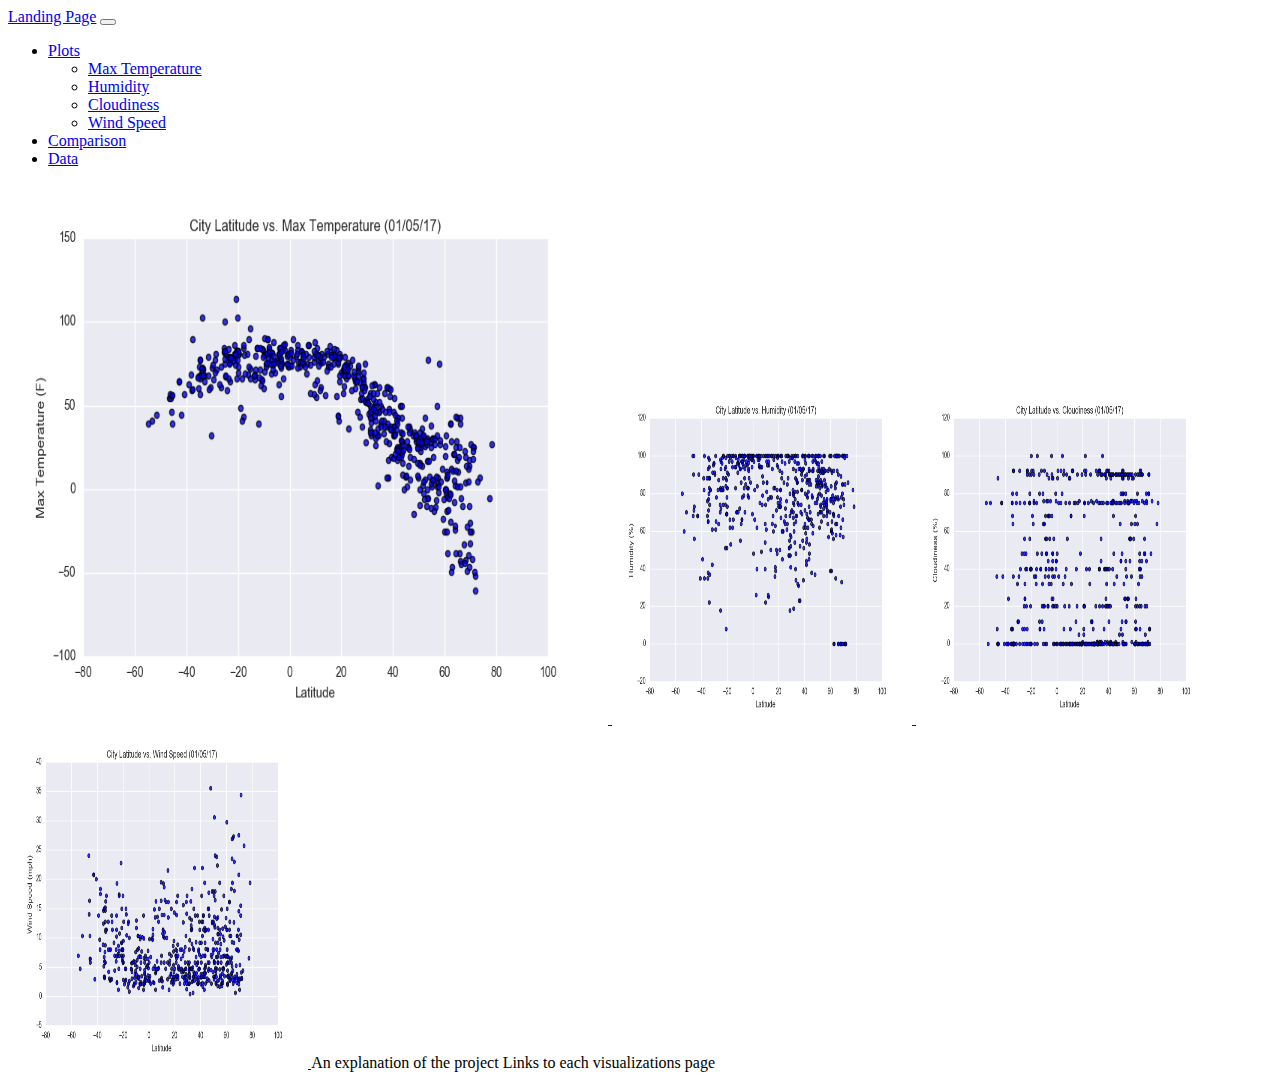
==== html_code.html/index.html @ 27e2a4f1 "html nav code starters" ====
<!DOCTYPE html>
<html lang="en">
<head>
  <meta charset="UTF-8">
  <meta http-equiv="X-UA-Compatible" content="IE=edge">
  <meta name="viewport" content="width=device-width, initial-scale=1.0">
  <title>Visualization Dashboard</title>
 <!-- CSS only -->
  <link href="https://cdn.jsdelivr.net/npm/bootstrap@5.2.0-beta1/dist/css/bootstrap.min.css" rel="stylesheet" integrity="sha384-0evHe/X+R7YkIZDRvuzKMRqM+OrBnVFBL6DOitfPri4tjfHxaWutUpFmBp4vmVor" crossorigin="anonymous">
  <!-- JavaScript Bundle with Popper -->
  <script src="https://cdn.jsdelivr.net/npm/bootstrap@5.2.0-beta1/dist/js/bootstrap.bundle.min.js" integrity="sha384-pprn3073KE6tl6bjs2QrFaJGz5/SUsLqktiwsUTF55Jfv3qYSDhgCecCxMW52nD2" crossorigin="anonymous"></script>

  <link rel="stylesheet" href="style.css">

</head>
<nav class="navbar navbar-expand-lg bg-light">
  <div class="container-fluid">
    <a class="navbar-brand" href="#">Landing Page</a>
    <button class="navbar-toggler" type="button" data-bs-toggle="collapse" data-bs-target="#navbarSupportedContent" aria-controls="navbarSupportedContent" aria-expanded="false" aria-label="Toggle navigation">
      <span class="navbar-toggler-icon"></span>
    </button>
    <div class="collapse navbar-collapse" id="navbarSupportedContent">
      <ul class="navbar-nav ms-auto mb-2 mb-lg-0">
        
        <li class="nav-item dropdown">
          <a class="nav-link dropdown-toggle" href="#" id="navbarDropdown" role="button" data-bs-toggle="dropdown" aria-expanded="false">
            Plots
          </a>
          <ul class="dropdown-menu" aria-labelledby="navbarDropdown">
            <li><a class="dropdown-item" href="#">Max Temperature</a></li>
            <li><a class="dropdown-item" href="#">Humidity</a></li>
            <li><a class="dropdown-item" href="#">Cloudiness</a></li>
            <li><a class="dropdown-item" href="#">Wind Speed</a></li>
          </ul>
                </li>
                <li class="nav-item">
                  <a class="nav-link" href="comparison.html">Comparison</a>
                </li>
                <li class="nav-item">
                  <a class="nav-link" href="data.html">Data</a>
                </li>
              </ul>
        </li>
      </ul>
    </div>
  </div>
</nav>
  
    
</nav>
<nav class="navbar bg-light">
  <div class="container-fluid">
    <a class="navbar-brand" href="#">
      <img src="..//Resources/assets/images/Fig1.png" alt="" width="600" height="540" class="d-inline-block align-text-top">
      <img src="..//Resources/assets/images/Fig2.png" alt="" width="300" height="340" class="d-inline-block align-text-top">
      <img src="..//Resources/assets/images/Fig3.png" alt="" width="300" height="340" class="d-inline-block align-text-top">
      <img src="..//Resources/assets/images/Fig4.png" alt="" width="300" height="340" class="d-inline-block align-text-top">
     
     
     
      <a>An explanation of the project</a>
      Links to each visualizations page
    </a>
  </div>
</nav>



<body>  
  


</body>
</html>
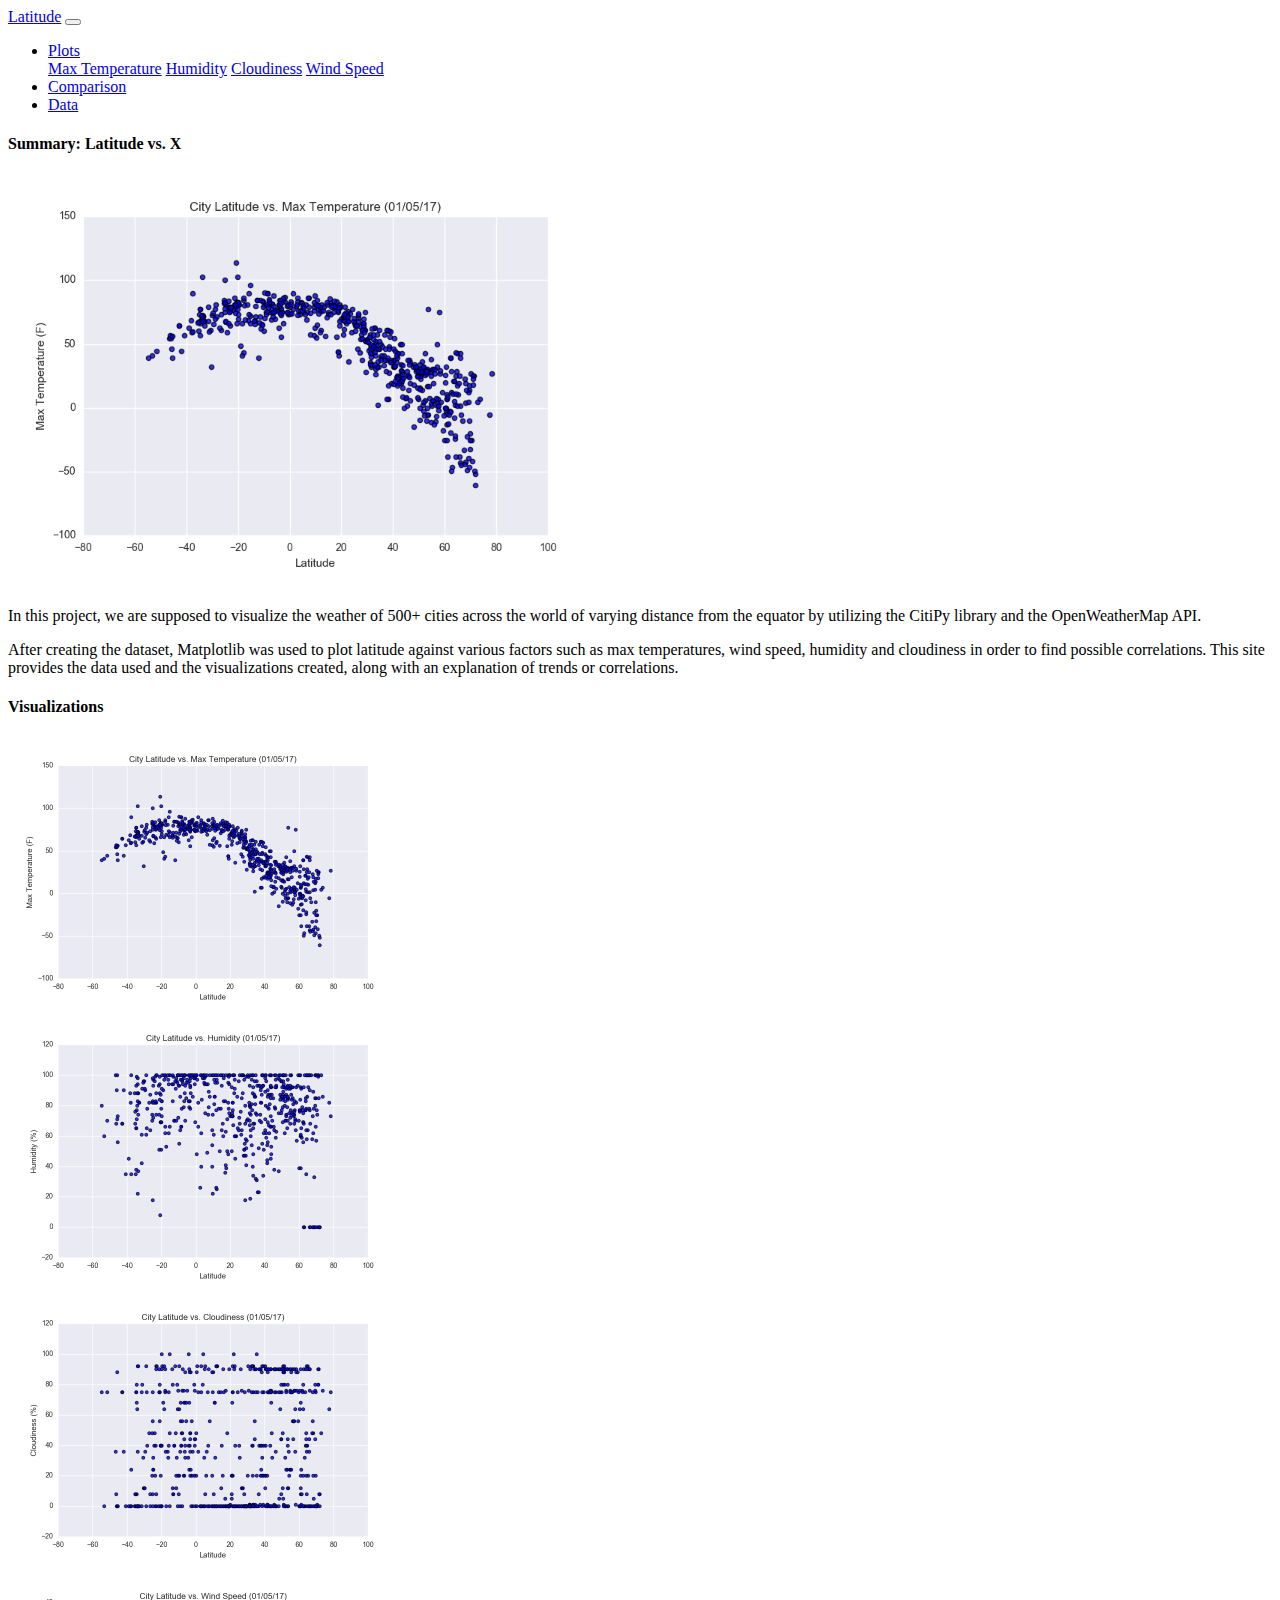
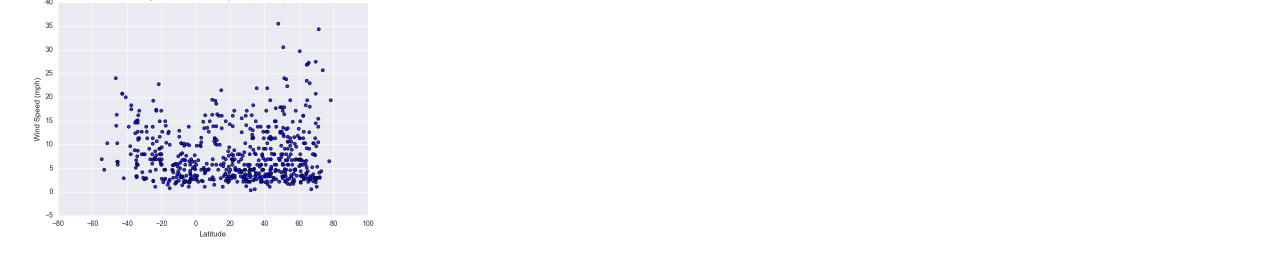
==== commit b97ecf78: "progress" ====
--- a/html_code.html/index.html
+++ b/html_code.html/index.html
@@ -13,58 +13,89 @@
   <link rel="stylesheet" href="style.css">
 
 </head>
-<nav class="navbar navbar-expand-lg bg-light">
-  <div class="container-fluid">
-    <a class="navbar-brand" href="#">Landing Page</a>
-    <button class="navbar-toggler" type="button" data-bs-toggle="collapse" data-bs-target="#navbarSupportedContent" aria-controls="navbarSupportedContent" aria-expanded="false" aria-label="Toggle navigation">
-      <span class="navbar-toggler-icon"></span>
-    </button>
-    <div class="collapse navbar-collapse" id="navbarSupportedContent">
-      <ul class="navbar-nav ms-auto mb-2 mb-lg-0">
-        
-        <li class="nav-item dropdown">
-          <a class="nav-link dropdown-toggle" href="#" id="navbarDropdown" role="button" data-bs-toggle="dropdown" aria-expanded="false">
-            Plots
-          </a>
-          <ul class="dropdown-menu" aria-labelledby="navbarDropdown">
-            <li><a class="dropdown-item" href="#">Max Temperature</a></li>
-            <li><a class="dropdown-item" href="#">Humidity</a></li>
-            <li><a class="dropdown-item" href="#">Cloudiness</a></li>
-            <li><a class="dropdown-item" href="#">Wind Speed</a></li>
-          </ul>
+</head>
+
+<body class="bg-light">
+    <!-- navbar -->
+    <nav class="navbar navbar-expand-lg navbar-light bg-white py-0">
+
+        <a class="navbar-brand bg-info text-white p-2" href="index.html">Latitude</a>
+
+        <button class="navbar-toggler" type="button" data-toggle="collapse" data-target="#navbarNavDropdown" aria-controls="navbarNavDropdown" aria-expanded="false" aria-label="Toggle navigation">
+
+        <span class="navbar-toggler-icon"></span>
+
+        </button>
+
+        <div class="collapse navbar-collapse justify-content-end" id="navbarNavDropdown">
+            <ul class="navbar-nav">
+                <li class="nav-item active dropdown">
+                    <a class="nav-link dropdown-toggle" href="#" id="navbarDropdownMenuLink" data-toggle="dropdown" aria-haspopup="true" aria-expanded="false">Plots</a>
+                    <div class="dropdown-menu" aria-labelledby="navbarDropdownMenuLink">
+                        <a class="dropdown-item" href="latvsmaxtemp.html">Max Temperature</a>
+                        <a class="dropdown-item" href="latvshum.html">Humidity</a>
+                        <a class="dropdown-item" href="latvscloud.html">Cloudiness</a>
+                        <a class="dropdown-item" href="latvswind.html">Wind Speed</a>
+                    </div>
                 </li>
-                <li class="nav-item">
-                  <a class="nav-link" href="comparison.html">Comparison</a>
+                <li class="nav-item active">
+                    <a class="nav-link" href="comparisons.html">Comparison</a>
                 </li>
-                <li class="nav-item">
-                  <a class="nav-link" href="data.html">Data</a>
+                <li class="nav-item active">
+                    <a class="nav-link" href="data.html">Data</a>
                 </li>
-              </ul>
-        </li>
-      </ul>
-    </div>
-  </div>
-</nav>
-  
-    
-</nav>
-<nav class="navbar bg-light">
-  <div class="container-fluid">
-    <a class="navbar-brand" href="#">
-      <img src="..//Resources/assets/images/Fig1.png" alt="" width="600" height="540" class="d-inline-block align-text-top">
-      <img src="..//Resources/assets/images/Fig2.png" alt="" width="300" height="340" class="d-inline-block align-text-top">
-      <img src="..//Resources/assets/images/Fig3.png" alt="" width="300" height="340" class="d-inline-block align-text-top">
-      <img src="..//Resources/assets/images/Fig4.png" alt="" width="300" height="340" class="d-inline-block align-text-top">
-     
-     
-     
-      <a>An explanation of the project</a>
-      Links to each visualizations page
-    </a>
-  </div>
-</nav>
+            </ul>
+        </div>
+
+    </nav>
+
+    <!-- main content -->
+    <div class="container">
+        <div class="row">
+            <div class="col-md-12 col-lg-7 mt-5">
+                <div class="card">
+                    <h4 class="card-header text-info">Summary: Latitude vs. X</h4>
+                    <div class="card-body">
+                        <img id="img-wrap" class="img-fluid img-center" src="..//Resources/assets/images/Fig1.png" Title="Lat vs Temp" width="600">
+                        <p class="card-text font-weight-light">In this project, we are supposed to visualize the weather of 500+ cities across the world of varying distance from the equator by utilizing the CitiPy library and the OpenWeatherMap API.</p>
+                        <p class="card-text font-weight-light">After creating the dataset, Matplotlib was used to plot latitude against various factors such as max temperatures, wind speed, humidity and cloudiness in order to find possible correlations. This site provides the data used and
+                            the visualizations created, along with an explanation of trends or correlations.</p>
+                    </div>
+                </div>
+            </div>
+
+            <div class="col-md-12 col-lg-5 mt-5">
+                <div class="card">
+                    <h4 class="card-header text-info">Visualizations</h4>
+                    <div class="card-body">
+
+                        <div class="row pb-3">
+                            <div class="col-md-6">
+                              <!-- <img src="..//Resources/assets/images/Fig1.png" alt="" width="540" height="360" class="d-inline-block align-text-top"> -->
+                                <a href="latvsmaxtemp.html"><img class="img-fluid img-center viz-box" src="..//Resources/assets/images/Fig1.png" title="Lat vs. Max Temp" width="400"></a>
+                            </div>
+                            <div class="col-md-6">
+                                <a href="latvshum.html"><img class="img-fluid img-center viz-box" src="..//Resources/assets/images/Fig2.png" title="Lat vs. Humidity" width="400"></a>
+                            </div>
+                        </div>
+                        <div class="row pb-3">
+                            <div class="col-md-6">
+                                <a href="latvscloud.html"><img class="img-fluid img-center viz-box" src="..//Resources/assets/images/Fig3.png" title="Lat vs. Cloudiness" width="400"></a>
+                            </div>
+                            <div class="col-md-6">
+                                <a href="latvswind.html"><img class="img-fluid img-center viz-box" src="..//Resources/assets/images/Fig4.png" title="Lat vs. Wind Speed" width="400"></a>
+                            </div>
+                        </div>
+                    </div>
 
 
+                </div>
+
+            </div>
+
+        </div>
+
+    </div>
 
 <body>  
   
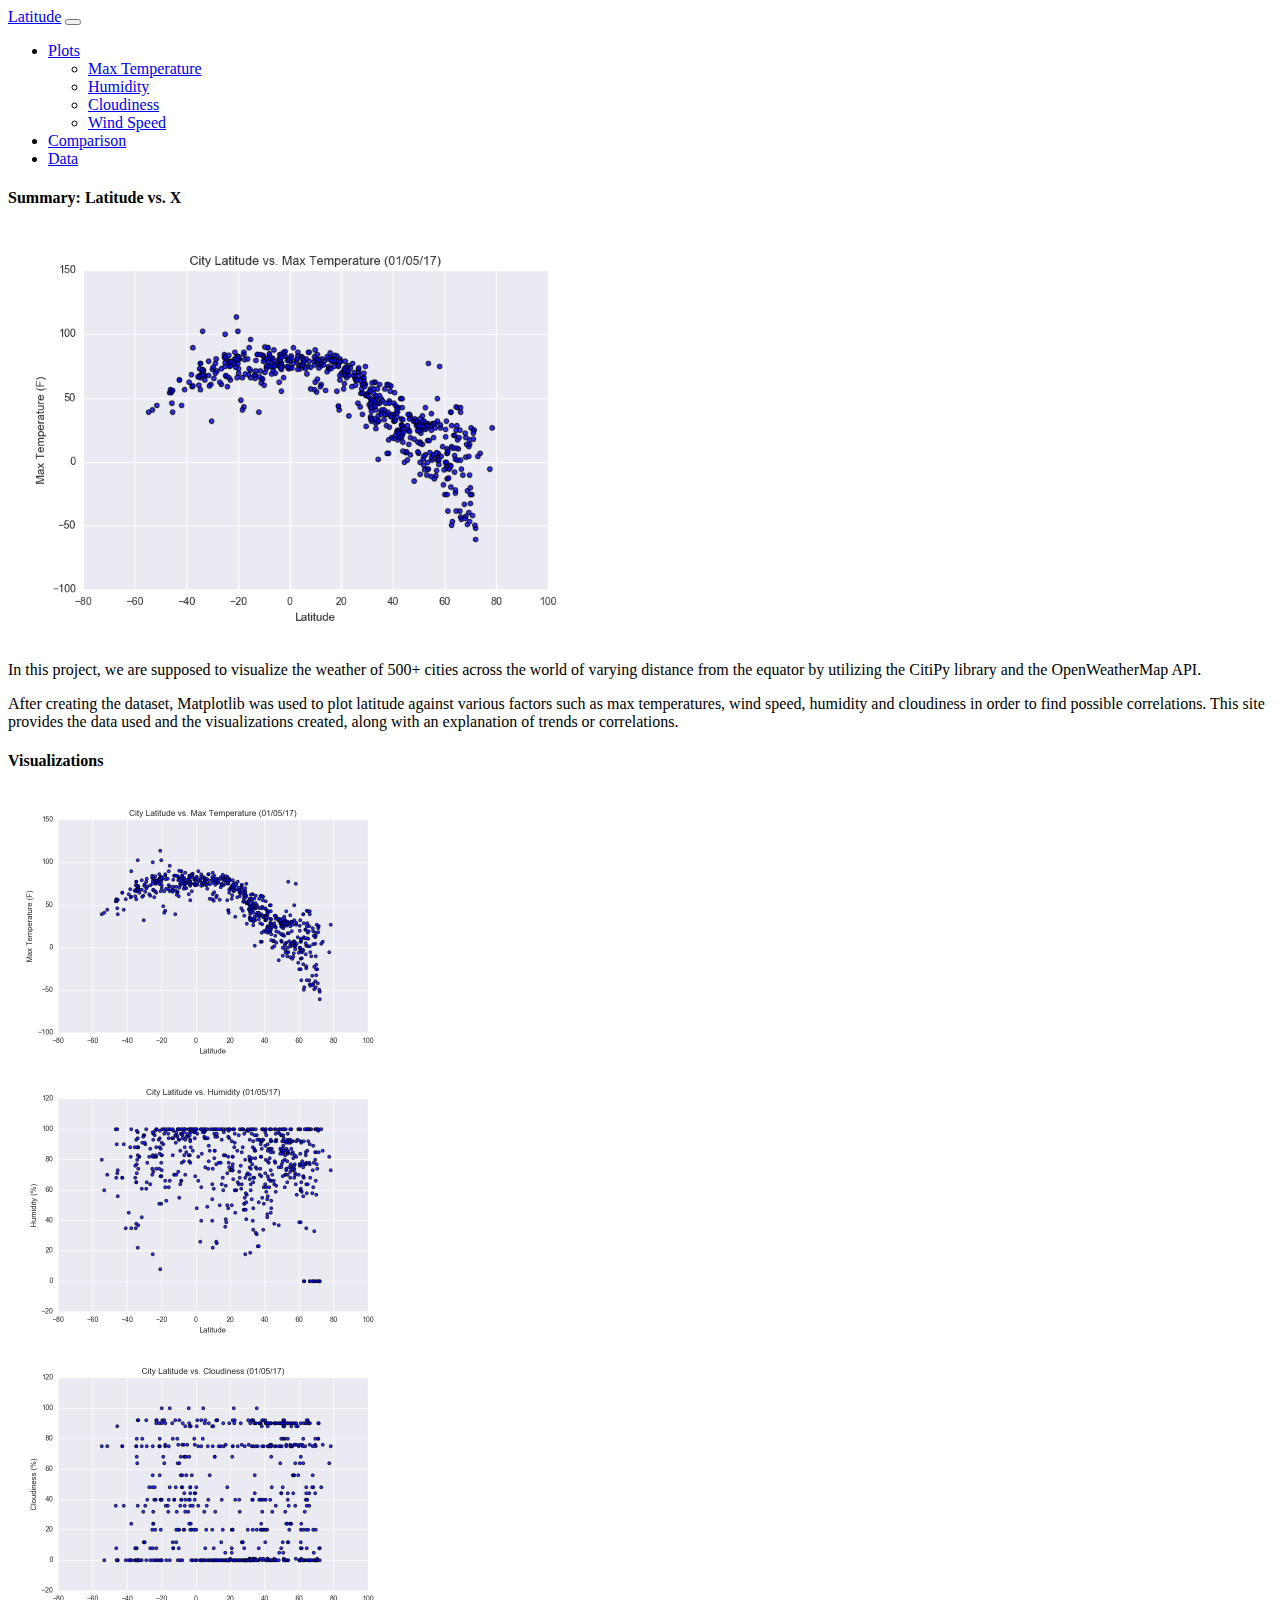
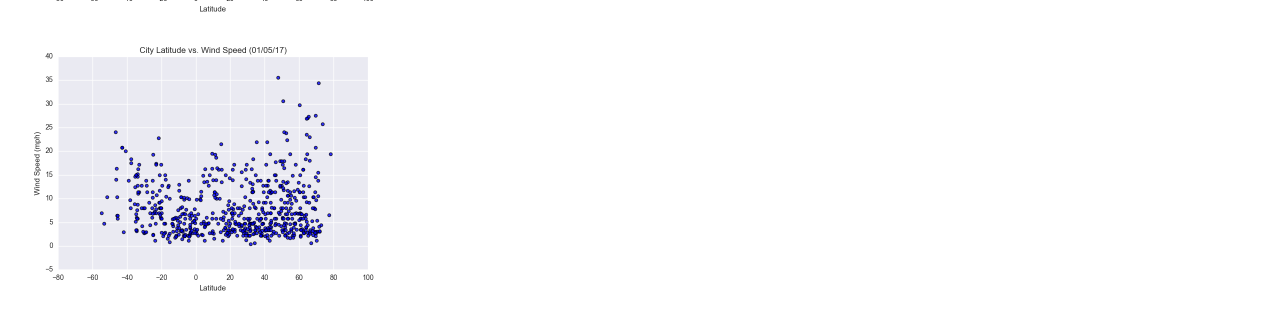
==== commit f5ebd0b1: "navbar update for all" ====
--- a/html_code.html/index.html
+++ b/html_code.html/index.html
@@ -12,40 +12,43 @@
 
   <link rel="stylesheet" href="style.css">
 
-</head>
-</head>
+    </head>
+    <body class="bg-light">
+        <nav class="navbar navbar-expand-lg navbar-light bg-white py-0">
 
-<body class="bg-light">
-    <!-- navbar -->
-    <nav class="navbar navbar-expand-lg navbar-light bg-white py-0">
+            <a class="navbar-brand bg-info text-white p-2" href="index.html">Latitude</a>
 
-        <a class="navbar-brand bg-info text-white p-2" href="index.html">Latitude</a>
+            <button class="navbar-toggler" type="button" data-toggle="collapse" data-target="#navbarNavDropdown" aria-controls="navbarNavDropdown" aria-expanded="false" aria-label="Toggle navigation">
 
-        <button class="navbar-toggler" type="button" data-toggle="collapse" data-target="#navbarNavDropdown" aria-controls="navbarNavDropdown" aria-expanded="false" aria-label="Toggle navigation">
+            <span class="navbar-toggler-icon"></span>
 
-        <span class="navbar-toggler-icon"></span>
+            </button>
 
-        </button>
-
-        <div class="collapse navbar-collapse justify-content-end" id="navbarNavDropdown">
-            <ul class="navbar-nav">
-                <li class="nav-item active dropdown">
-                    <a class="nav-link dropdown-toggle" href="#" id="navbarDropdownMenuLink" data-toggle="dropdown" aria-haspopup="true" aria-expanded="false">Plots</a>
-                    <div class="dropdown-menu" aria-labelledby="navbarDropdownMenuLink">
-                        <a class="dropdown-item" href="latvsmaxtemp.html">Max Temperature</a>
-                        <a class="dropdown-item" href="latvshum.html">Humidity</a>
-                        <a class="dropdown-item" href="latvscloud.html">Cloudiness</a>
-                        <a class="dropdown-item" href="latvswind.html">Wind Speed</a>
-                    </div>
-                </li>
-                <li class="nav-item active">
-                    <a class="nav-link" href="comparisons.html">Comparison</a>
-                </li>
-                <li class="nav-item active">
-                    <a class="nav-link" href="data.html">Data</a>
-                </li>
+        <div class="collapse navbar-collapse" id="navbarSupportedContent">
+            <ul class="navbar-nav ms-auto mb-2 mb-lg-0">
+              
+              <li class="nav-item dropdown">
+                <a class="nav-link dropdown-toggle" href="#" id="navbarDropdown" role="button" data-bs-toggle="dropdown" aria-expanded="false">
+                  Plots
+                </a>
+                <ul class="dropdown-menu" aria-labelledby="navbarDropdown">
+                  <li><a class="dropdown-item" href="#">Max Temperature</a></li>
+                  <li><a class="dropdown-item" href="#">Humidity</a></li>
+                  <li><a class="dropdown-item" href="#">Cloudiness</a></li>
+                  <li><a class="dropdown-item" href="#">Wind Speed</a></li>
+                </ul>
+                      </li>
+                      <li class="nav-item">
+                        <a class="nav-link" href="comparison.html">Comparison</a>
+                      </li>
+                      <li class="nav-item">
+                        <a class="nav-link" href="data.html">Data</a>
+                      </li>
+                    </ul>
+              </li>
             </ul>
-        </div>
+      </nav>
+      </div>
 
     </nav>
 
@@ -71,19 +74,18 @@
 
                         <div class="row pb-3">
                             <div class="col-md-6">
-                              <!-- <img src="..//Resources/assets/images/Fig1.png" alt="" width="540" height="360" class="d-inline-block align-text-top"> -->
-                                <a href="latvsmaxtemp.html"><img class="img-fluid img-center viz-box" src="..//Resources/assets/images/Fig1.png" title="Lat vs. Max Temp" width="400"></a>
+                                <a href="temp.html"><img class="img-fluid img-center viz-box" src="..//Resources/assets/images/Fig1.png" title="Lat vs. Max Temp" width="400"></a>
                             </div>
                             <div class="col-md-6">
-                                <a href="latvshum.html"><img class="img-fluid img-center viz-box" src="..//Resources/assets/images/Fig2.png" title="Lat vs. Humidity" width="400"></a>
+                                <a href="humidity.html"><img class="img-fluid img-center viz-box" src="..//Resources/assets/images/Fig2.png" title="Lat vs. Humidity" width="400"></a>
                             </div>
                         </div>
                         <div class="row pb-3">
                             <div class="col-md-6">
-                                <a href="latvscloud.html"><img class="img-fluid img-center viz-box" src="..//Resources/assets/images/Fig3.png" title="Lat vs. Cloudiness" width="400"></a>
+                                <a href="cloud.html"><img class="img-fluid img-center viz-box" src="..//Resources/assets/images/Fig3.png" title="Lat vs. Cloudiness" width="400"></a>
                             </div>
                             <div class="col-md-6">
-                                <a href="latvswind.html"><img class="img-fluid img-center viz-box" src="..//Resources/assets/images/Fig4.png" title="Lat vs. Wind Speed" width="400"></a>
+                                <a href="wind.html"><img class="img-fluid img-center viz-box" src="..//Resources/assets/images/Fig4.png" title="Lat vs. Wind Speed" width="400"></a>
                             </div>
                         </div>
                     </div>
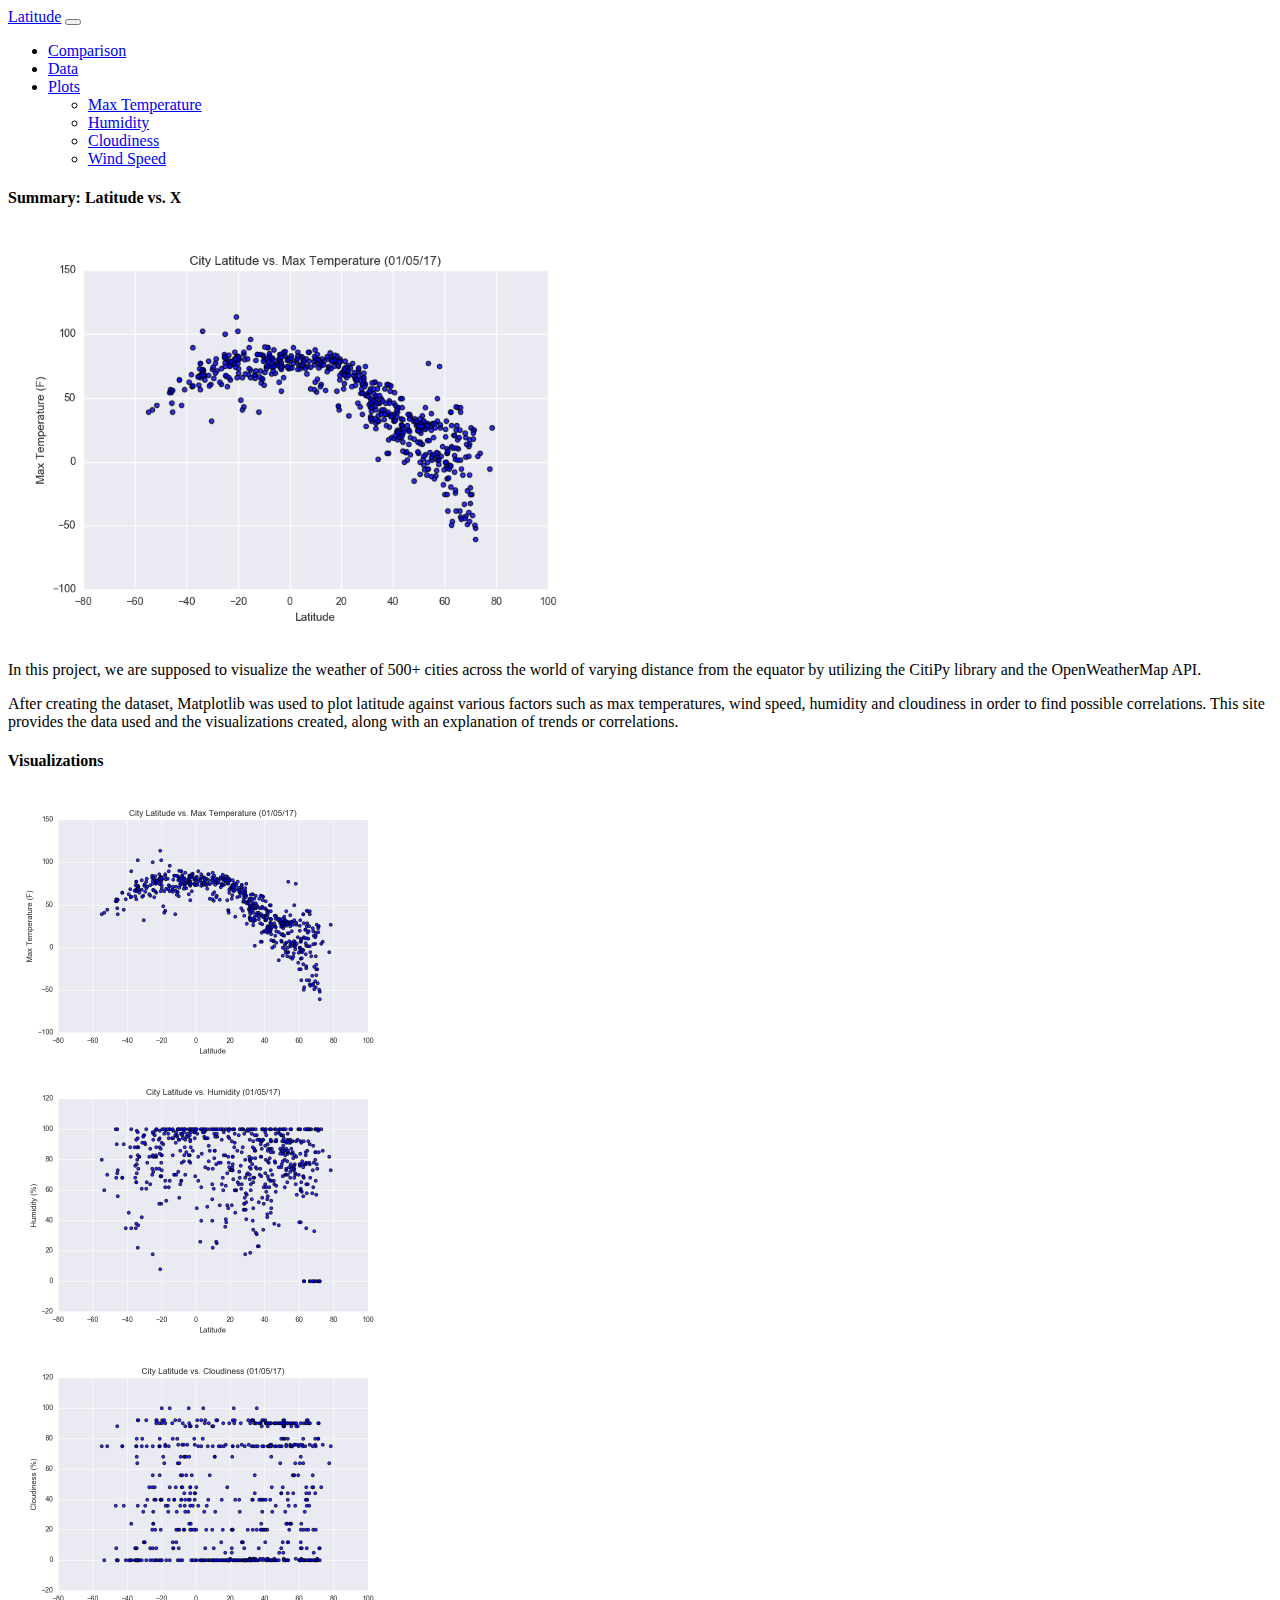
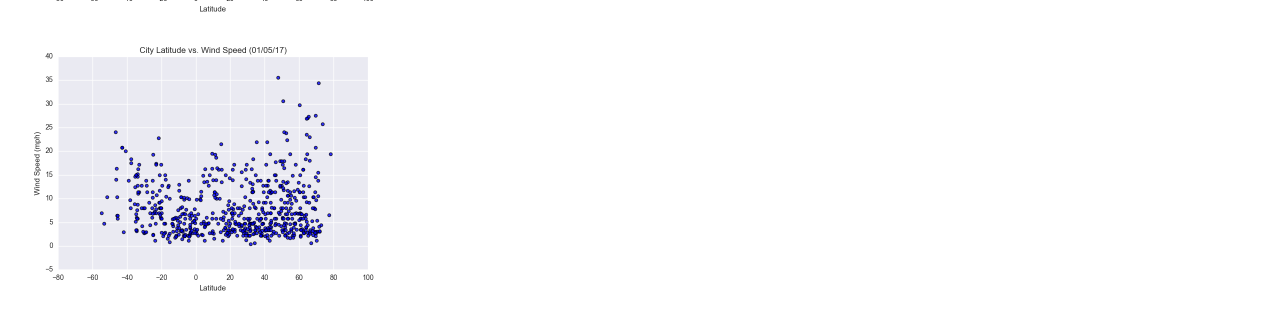
==== commit 97b75bc8: "modified navbar" ====
--- a/html_code.html/index.html
+++ b/html_code.html/index.html
@@ -4,7 +4,7 @@
   <meta charset="UTF-8">
   <meta http-equiv="X-UA-Compatible" content="IE=edge">
   <meta name="viewport" content="width=device-width, initial-scale=1.0">
-  <title>Visualization Dashboard</title>
+  <title>Latitude: Weather Analysis Dashboard</title>
  <!-- CSS only -->
   <link href="https://cdn.jsdelivr.net/npm/bootstrap@5.2.0-beta1/dist/css/bootstrap.min.css" rel="stylesheet" integrity="sha384-0evHe/X+R7YkIZDRvuzKMRqM+OrBnVFBL6DOitfPri4tjfHxaWutUpFmBp4vmVor" crossorigin="anonymous">
   <!-- JavaScript Bundle with Popper -->
@@ -14,43 +14,38 @@
 
     </head>
     <body class="bg-light">
-        <nav class="navbar navbar-expand-lg navbar-light bg-white py-0">
+        <nav class="navbar navbar-expand-lg bg-light">
+            <div class="container-fluid">
+              <a class="navbar-brand" href="index.html">Latitude</a>
+              <button class="navbar-toggler" type="button" data-bs-toggle="collapse" data-bs-target="#navbarSupportedContent" aria-controls="navbarSupportedContent" aria-expanded="false" aria-label="Toggle navigation">
+                <span class="navbar-toggler-icon"></span>
 
-            <a class="navbar-brand bg-info text-white p-2" href="index.html">Latitude</a>
-
-            <button class="navbar-toggler" type="button" data-toggle="collapse" data-target="#navbarNavDropdown" aria-controls="navbarNavDropdown" aria-expanded="false" aria-label="Toggle navigation">
-
-            <span class="navbar-toggler-icon"></span>
-
-            </button>
-
-        <div class="collapse navbar-collapse" id="navbarSupportedContent">
-            <ul class="navbar-nav ms-auto mb-2 mb-lg-0">
+              </button>
               
-              <li class="nav-item dropdown">
-                <a class="nav-link dropdown-toggle" href="#" id="navbarDropdown" role="button" data-bs-toggle="dropdown" aria-expanded="false">
-                  Plots
-                </a>
-                <ul class="dropdown-menu" aria-labelledby="navbarDropdown">
-                  <li><a class="dropdown-item" href="#">Max Temperature</a></li>
-                  <li><a class="dropdown-item" href="#">Humidity</a></li>
-                  <li><a class="dropdown-item" href="#">Cloudiness</a></li>
-                  <li><a class="dropdown-item" href="#">Wind Speed</a></li>
+              <div class="collapse navbar-collapse" id="navbarSupportedContent">
+                <ul class="navbar-nav ms-auto mb-2 mb-lg-0">
+                  <li class="nav-item">
+                    <a class="nav-link active" aria-current="page" href="comparison.html">Comparison</a>
+                  </li>
+                  <li class="nav-item">
+                    <a class="nav-link" href="data.html">Data</a>
+                  </li>
+                  <li class="nav-item dropdown">
+                    <a class="nav-link dropdown-toggle" href="#" id="navbarDropdown" role="button" data-bs-toggle="dropdown" aria-expanded="false">
+                      Plots
+                    </a>
+                    <ul class="dropdown-menu" aria-labelledby="navbarDropdown">
+                        <li><a class="dropdown-item" href="#">Max Temperature</a></li>
+                        <li><a class="dropdown-item" href="#">Humidity</a></li>
+                        <li><a class="dropdown-item" href="#">Cloudiness</a></li>
+                        <li><a class="dropdown-item" href="#">Wind Speed</a></li>
+                    </ul>
+                  
                 </ul>
-                      </li>
-                      <li class="nav-item">
-                        <a class="nav-link" href="comparison.html">Comparison</a>
-                      </li>
-                      <li class="nav-item">
-                        <a class="nav-link" href="data.html">Data</a>
-                      </li>
-                    </ul>
-              </li>
-            </ul>
-      </nav>
-      </div>
-
-    </nav>
+               
+              </div>
+            </div>
+          </nav>
 
     <!-- main content -->
     <div class="container">
